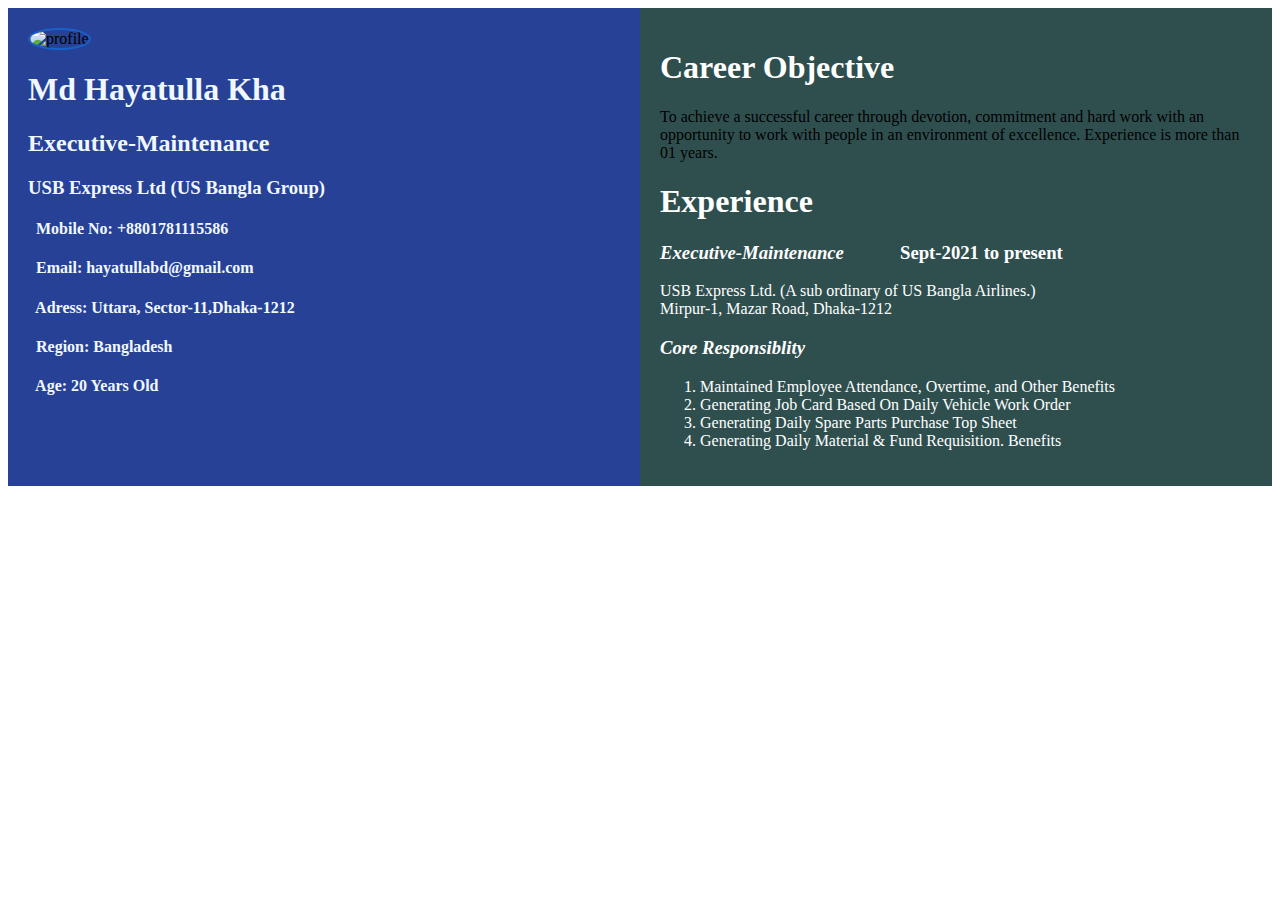
==== index.html @ 7abb5c31 "committed" ====
<!DOCTYPE html>
<html>
    <html lang="en">
        <link rel="stylesheet" href="https://cdnjs.cloudflare.com/ajax/libs/font-awesome/6.6.0/css/all.min.css" integrity="sha512-Kc323vGBEqzTmouAECnVceyQqyqdsSiqLQISBL29aUW4U/M7pSPA/gEUZQqv1cwx4OnYxTxve5UMg5GT6L4JJg==" crossorigin="anonymous" referrerpolicy="no-referrer" />
        <link rel="stylesheet" href="/css/main.css">
<title> My Portfolio</title>
</head>

<body>
<div class="profile">
<div class="left">
<img src="/images/profile.jpg" alt="profile">
    <h1>Md Hayatulla Kha</h1>
    <h2><strong>Executive-Maintenance </strong></h2>
    <h3>USB Express Ltd (US Bangla Group)</h3>
    <h4><i class="fa-solid fa-phone"></i> &nbsp; Mobile No: +8801781115586</h4>
    <h4><i class="fa-solid fa-envelope"></i></i> &nbsp; Email: hayatullabd@gmail.com</h4>
    <h4><i class="fa-solid fa-location-dot"></i> &nbsp; Adress: Uttara, Sector-11,Dhaka-1212</h4>
    <h4><i class="fa-solid fa-globe"></i> &nbsp; Region: Bangladesh</h4>
    <h4><i class="fa-solid fa-calendar-days"></i></i> &nbsp; Age: 20 Years Old</h4>
</div>

<div class="right"> 
    <h1>Career Objective</h1>
    <p>To achieve a successful career through devotion, commitment
        and hard work with an opportunity to work with people in an
        environment of excellence. Experience is more than 01 years.</p>
        <h1>Experience</h1>
        <h3><em>Executive-Maintenance</em> &nbsp;&nbsp;&nbsp;&nbsp;&nbsp;&nbsp;&nbsp;&nbsp;&nbsp;&nbsp;&nbsp;Sept-2021 to present</h3>
        <adress> USB Express Ltd. (A sub ordinary of US Bangla Airlines.)<br />
            Mirpur-1, Mazar Road, Dhaka-1212</adress>
        
            <h3><em>Core Responsiblity</em></h3>
        <ol>
        <li> Maintained Employee Attendance, Overtime, and Other
            Benefits</li>
        <li> Generating Job Card Based On Daily Vehicle Work Order</li>
        <li> Generating Daily Spare Parts Purchase Top Sheet</li>
        <li> Generating Daily Material & Fund Requisition.
                        Benefits</li>
            
        </ol>

</div>

</body>
</html>
---- css/main.css ----
.profile {
    display: flex;

.left {
    flex: 1;
    background-color: rgb(39, 65, 150);
    padding: 20px;
    img{ width: 300px;
        height: 300px;
        border-radius: 50%;
        object-fit: cover;
        border: 2px solid #1175e99c;
    }
    h1,h2,h3,h4,h5{-webkit-text-fill-color: aliceblue;}
}
.right {
    flex: 1;
    background-color:darkslategray;
    padding: 20px;
    h1,adress,h3,li{-webkit-text-fill-color:white;}
}
}
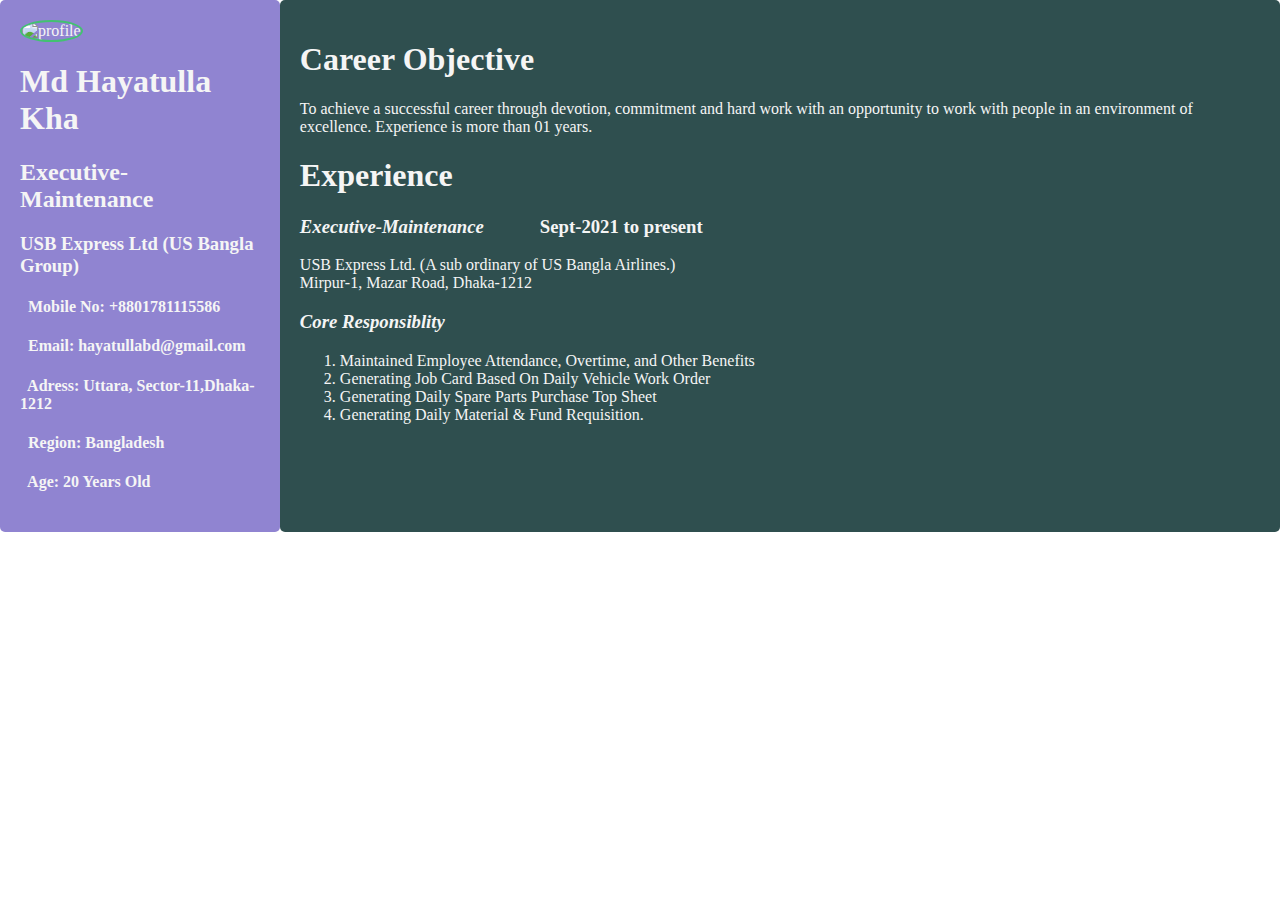
==== commit e023edf2: "commit" ====
--- a/index.html
+++ b/index.html
@@ -7,8 +7,11 @@
 </head>
 
 <body>
-<div class="profile">
-<div class="left">
+    <!-- Header section Start -->
+<header>
+</header>
+<div class="container">
+<section id="profile">
 <img src="/images/profile.jpg" alt="profile">
     <h1>Md Hayatulla Kha</h1>
     <h2><strong>Executive-Maintenance </strong></h2>
@@ -18,9 +21,8 @@
     <h4><i class="fa-solid fa-location-dot"></i> &nbsp; Adress: Uttara, Sector-11,Dhaka-1212</h4>
     <h4><i class="fa-solid fa-globe"></i> &nbsp; Region: Bangladesh</h4>
     <h4><i class="fa-solid fa-calendar-days"></i></i> &nbsp; Age: 20 Years Old</h4>
-</div>
-
-<div class="right"> 
+</section>
+<section id="career_obj">
     <h1>Career Objective</h1>
     <p>To achieve a successful career through devotion, commitment
         and hard work with an opportunity to work with people in an
@@ -36,11 +38,9 @@
             Benefits</li>
         <li> Generating Job Card Based On Daily Vehicle Work Order</li>
         <li> Generating Daily Spare Parts Purchase Top Sheet</li>
-        <li> Generating Daily Material & Fund Requisition.
-                        Benefits</li>
-            
+        <li> Generating Daily Material & Fund Requisition.</li>    
         </ol>
-
+    </section>
 </div>
 
 </body>
--- a/css/main.css
+++ b/css/main.css
@@ -1,22 +1,29 @@
-.profile {
+body,html{
+    margin: 0;
+    padding:0;
+    height:100;
+}
+
+.container{
     display: flex;
+}
 
-.left {
-    flex: 1;
-    background-color: rgb(39, 65, 150);
+#profile {
+    background-color: #9084d1;
+    color:whitesmoke;
     padding: 20px;
-    img{ width: 300px;
-        height: 300px;
-        border-radius: 50%;
-        object-fit: cover;
-        border: 2px solid #1175e99c;
-    }
-    h1,h2,h3,h4,h5{-webkit-text-fill-color: aliceblue;}
+    border-radius: 5px;
 }
-.right {
-    flex: 1;
-    background-color:darkslategray;
+#profile img {
+    width: 300px;
+    height: auto;
+    border-radius: 50%;
+    object-fit: cover;
+    border: 2px solid #11e9359c;
+}
+#career_obj {
+    background-color: darkslategray;
+    color:whitesmoke;
     padding: 20px;
-    h1,adress,h3,li{-webkit-text-fill-color:white;}
-}
+    border-radius: 5px;
 }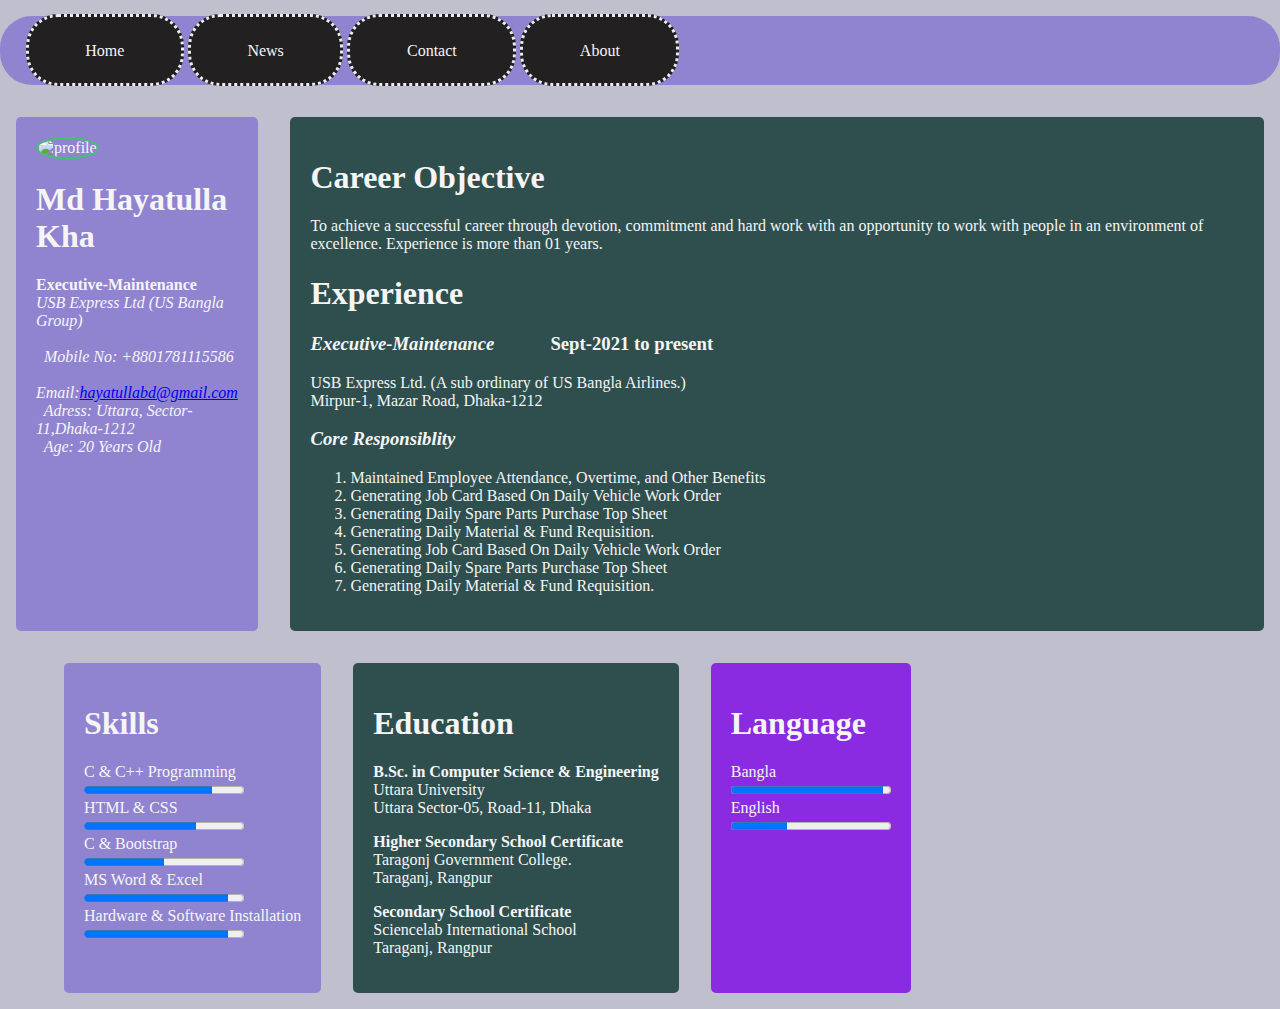
==== commit 4a3969a2: "commit" ====
--- a/index.html
+++ b/index.html
@@ -7,21 +7,31 @@
 </head>
 
 <body>
-    <!-- Header section Start -->
-<header>
-</header>
+    <header>
+    <div class="nav_menu">
+        <nav>
+            <ul>
+                <li><a href="*">Home</a></li>
+                <li><a href="*">News</a></li>
+                <li><a href="*">Contact</a></li>
+                <li><a href="*">About</a></li>
+              </ul>
+        </nav>
+      </header>
+    </div>
+    
 <div class="container">
 <section id="profile">
 <img src="/images/profile.jpg" alt="profile">
     <h1>Md Hayatulla Kha</h1>
-    <h2><strong>Executive-Maintenance </strong></h2>
-    <h3>USB Express Ltd (US Bangla Group)</h3>
-    <h4><i class="fa-solid fa-phone"></i> &nbsp; Mobile No: +8801781115586</h4>
-    <h4><i class="fa-solid fa-envelope"></i></i> &nbsp; Email: hayatullabd@gmail.com</h4>
-    <h4><i class="fa-solid fa-location-dot"></i> &nbsp; Adress: Uttara, Sector-11,Dhaka-1212</h4>
-    <h4><i class="fa-solid fa-globe"></i> &nbsp; Region: Bangladesh</h4>
-    <h4><i class="fa-solid fa-calendar-days"></i></i> &nbsp; Age: 20 Years Old</h4>
+   <strong>Executive-Maintenance </strong>
+    <address>USB Express Ltd (US Bangla Group)<address> <br />
+    <i class="fa-solid fa-phone"></i> &nbsp; Mobile No: +8801781115586 <br />
+    <i class="fa-solid fa-envelope"></i></i> &nbsp; Email:<a href="mailto:hayatullabd@gmail.com">hayatullabd@gmail.com</a><br />
+    <i class="fa-solid fa-location-dot"></i> &nbsp; Adress: Uttara, Sector-11,Dhaka-1212<br />
+    <i class="fa-solid fa-calendar-days"></i></i> &nbsp; Age: 20 Years Old
 </section>
+
 <section id="career_obj">
     <h1>Career Objective</h1>
     <p>To achieve a successful career through devotion, commitment
@@ -38,10 +48,51 @@
             Benefits</li>
         <li> Generating Job Card Based On Daily Vehicle Work Order</li>
         <li> Generating Daily Spare Parts Purchase Top Sheet</li>
+        <li> Generating Daily Material & Fund Requisition.</li> 
+        <li> Generating Job Card Based On Daily Vehicle Work Order</li>
+        <li> Generating Daily Spare Parts Purchase Top Sheet</li>
         <li> Generating Daily Material & Fund Requisition.</li>    
         </ol>
     </section>
 </div>
+<div class="container_1">
+    <section id="skills">
+        <h1>Skills</h1>
+        <label for="file">C & C++ Programming</label><br /> 
+        <progress id="file" value="80" max="100">80%</progress> <br />       
+        <label for="file">HTML & CSS</label><br />  
+        <progress id="file" value="70" max="100">70%</progress><br />
+        <label for="file">C & Bootstrap</label><br />  
+        <progress id="file" value="50" max="100">50%</progress><br />
+        <label for="file">MS Word & Excel</label><br />  
+        <progress id="file" value="90" max="100">90%</progress> <br />
+        <label for="file">Hardware & Software Installation</label><br />  
+        <progress id="file" value="90" max="100">90%</progress>
+    </section>
+    <section id="education">
+            <h1>Education</h1>
+            <p><b>B.Sc. in Computer Science & Engineering</b><br />
+            Uttara University <br />Uttara Sector-05, Road-11, Dhaka
+            </p>
+            <p><b>Higher Secondary School Certificate</b><br />
+                Taragonj Government College. <br />Taraganj, Rangpur
+            </p>
+        </p>
+        <p><b>Secondary School Certificate</b><br />
+            Sciencelab International School <br />Taraganj, Rangpur
+        </p>
+        </section>
 
+        <section id="language">
+            <h1>Language</h1>
+            <label for="file">Bangla</label><br /> 
+            <progress id="file" value="95" max="100">95%</progress> <br />
+            <label for="file">English</label><br /> 
+            <progress id="file" value="35" max="100">35%</progress> <br />
+            
+        </section>
+
+
+</div>
 </body>
 </html>--- a/css/main.css
+++ b/css/main.css
@@ -1,18 +1,48 @@
 body,html{
+    background-color: #bfbfce;
     margin: 0;
     padding:0;
     height:100;
 }
+/* navbar */
 
+nav ul{
+    list-style: none;
+    background-color: #9084d1;
+    border-radius: 2rem;
+    padding: 2%;
+
+}
+nav ul li{
+    padding: 2%;
+    border-radius: 2rem;
+    border-style: dotted;
+    border-color: rgb(233, 237, 241);
+    background-color: #222021;
+    display: inline;
+}
+nav ul li a{
+    color:whitesmoke;
+    text-decoration: none;
+    margin: 2rem 2rem 2rem 2rem;
+
+}
+nav ul li a:hover {
+    padding: 1%;
+    background-color: darkgreen;
+  }
+
+/* profile section */
 .container{
     display: flex;
 }
 
-#profile {
+#profile{
     background-color: #9084d1;
     color:whitesmoke;
     padding: 20px;
     border-radius: 5px;
+    margin: 1rem 1rem 1rem 1rem;
 }
 #profile img {
     width: 300px;
@@ -26,4 +56,31 @@
     color:whitesmoke;
     padding: 20px;
     border-radius: 5px;
-}+    margin: 1rem 1rem 1rem 1rem;
+}
+
+.container_1{
+  display: flex;
+}
+
+#skills {
+    background-color: #9084d1;
+    color:whitesmoke;
+    padding: 20px;
+    border-radius: 5px;
+    margin: 1rem 1rem 1rem 4rem;
+}
+#education{
+    background-color: darkslategray;
+    color:whitesmoke;
+    padding: 20px;
+    border-radius: 5px;
+    margin: 1rem 1rem 1rem 1rem;
+}
+#language{
+    background-color: blueviolet;
+    color:whitesmoke;
+    padding: 20px;
+    border-radius: 5px;
+    margin: 1rem 1rem 1rem 1rem;
+}
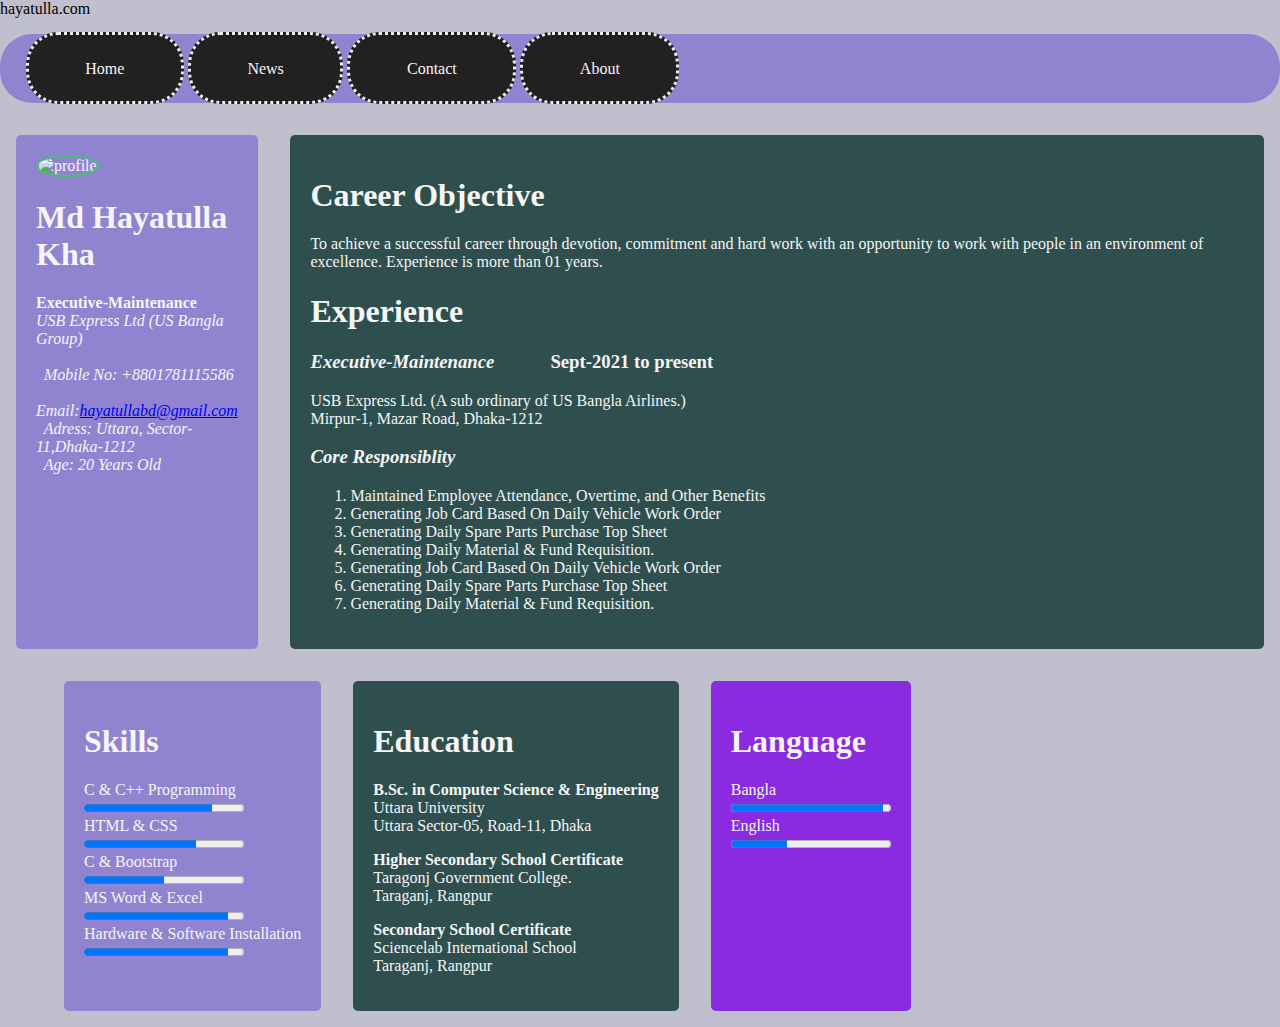
==== commit a1785e33: "commit" ====
--- a/index.html
+++ b/index.html
@@ -1,6 +1,7 @@
 <!DOCTYPE html>
 <html>
     <html lang="en">
+    <head>
         <link rel="stylesheet" href="https://cdnjs.cloudflare.com/ajax/libs/font-awesome/6.6.0/css/all.min.css" integrity="sha512-Kc323vGBEqzTmouAECnVceyQqyqdsSiqLQISBL29aUW4U/M7pSPA/gEUZQqv1cwx4OnYxTxve5UMg5GT6L4JJg==" crossorigin="anonymous" referrerpolicy="no-referrer" />
         <link rel="stylesheet" href="/css/main.css">
 <title> My Portfolio</title>
@@ -8,7 +9,8 @@
 
 <body>
     <header>
-    <div class="nav_menu">
+    <div class="navbar">
+            <span>hayatulla.com</span>
         <nav>
             <ul>
                 <li><a href="*">Home</a></li>
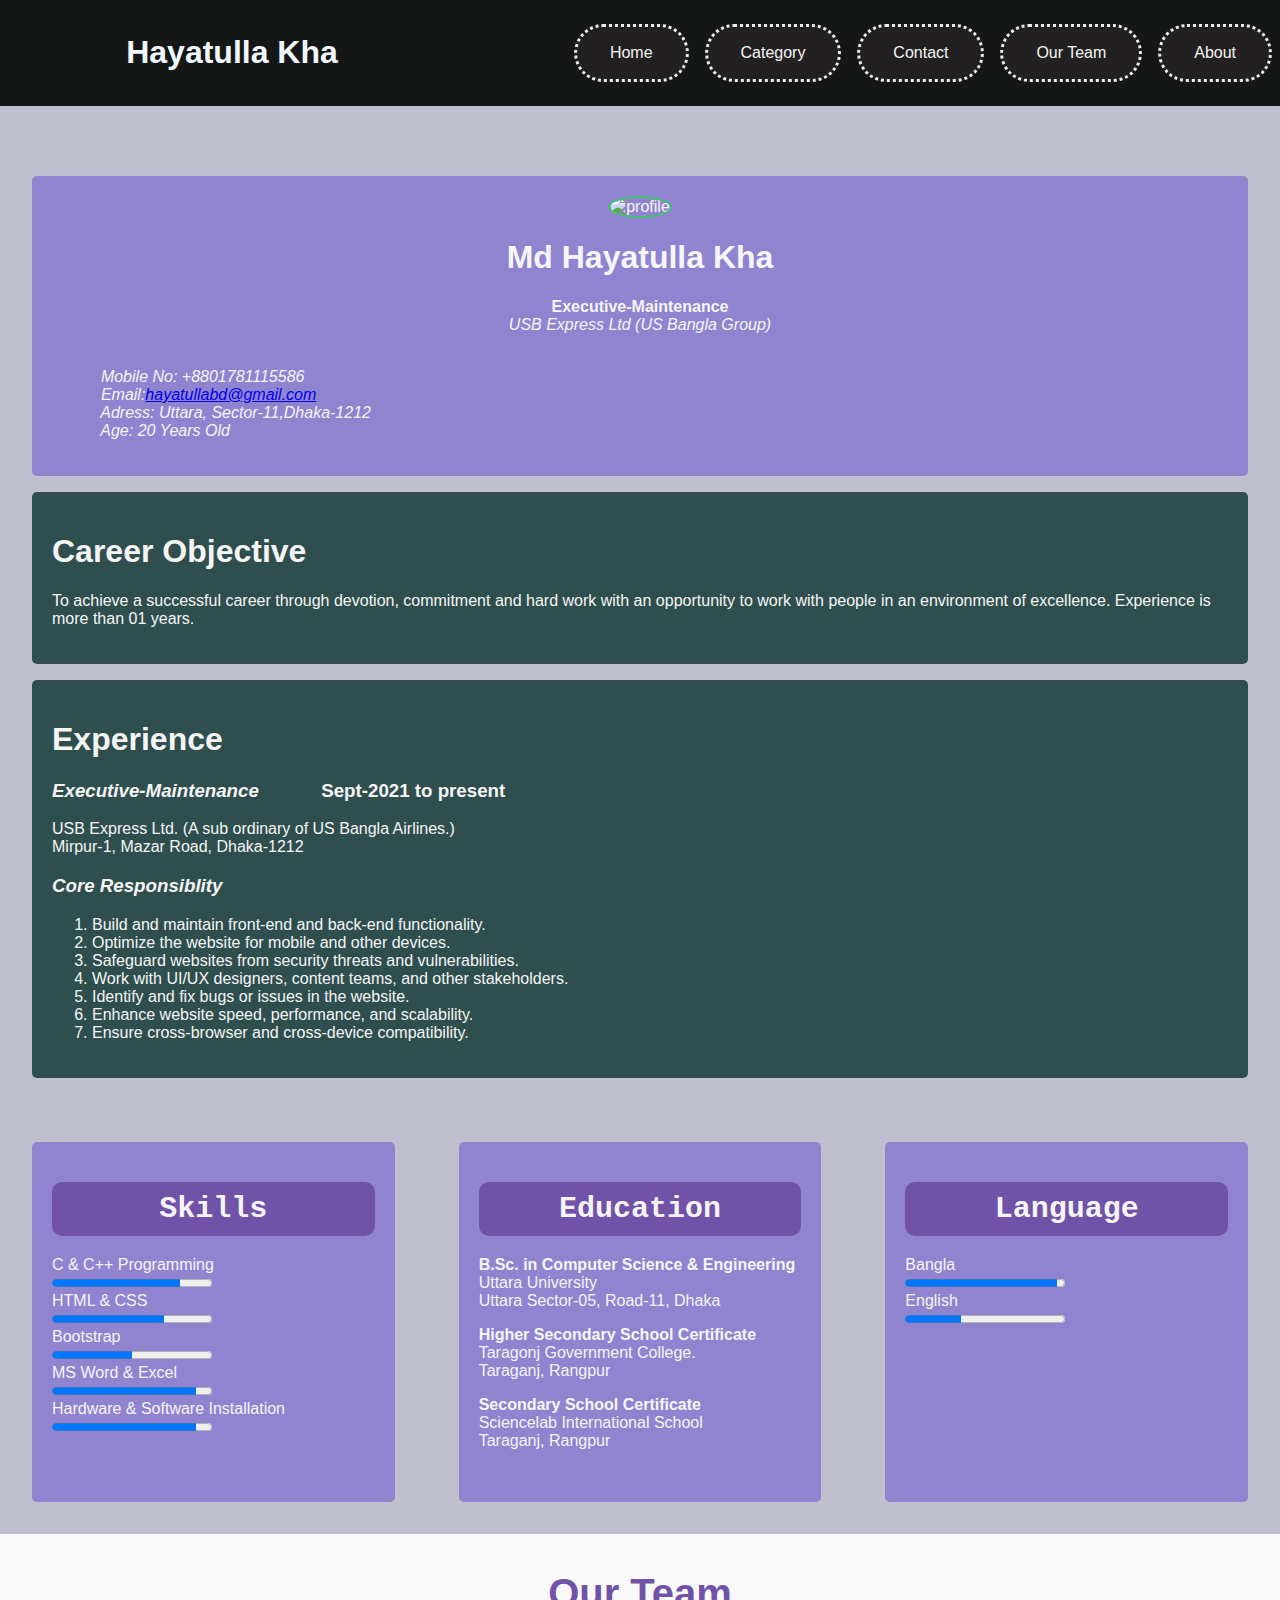
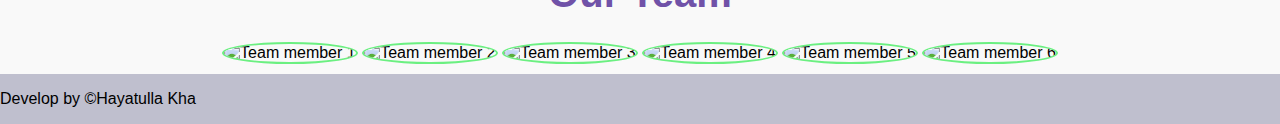
==== commit d657928a: "committed" ====
--- a/index.html
+++ b/index.html
@@ -2,25 +2,25 @@
 <html>
     <html lang="en">
     <head>
+        <meta name="viewport" content="width=device-width,initial-scale=1.0" />
         <link rel="stylesheet" href="https://cdnjs.cloudflare.com/ajax/libs/font-awesome/6.6.0/css/all.min.css" integrity="sha512-Kc323vGBEqzTmouAECnVceyQqyqdsSiqLQISBL29aUW4U/M7pSPA/gEUZQqv1cwx4OnYxTxve5UMg5GT6L4JJg==" crossorigin="anonymous" referrerpolicy="no-referrer" />
         <link rel="stylesheet" href="/css/main.css">
 <title> My Portfolio</title>
 </head>
 
 <body>
-    <header>
-    <div class="navbar">
-            <span>hayatulla.com</span>
+    <header id="blog-header">
+    <figure class="logo"></figure><h1>Hayatulla Kha</h1></figure>
         <nav>
-            <ul>
-                <li><a href="*">Home</a></li>
-                <li><a href="*">News</a></li>
+        <ul>
+                <li><a href="index.html">Home</a></li>
+                <li><a href="*">Category</a></li>
                 <li><a href="*">Contact</a></li>
+                <li><a href="#our_team">Our Team</a></li>
                 <li><a href="*">About</a></li>
               </ul>
         </nav>
       </header>
-    </div>
     
 <div class="container">
 <section id="profile">
@@ -28,10 +28,12 @@
     <h1>Md Hayatulla Kha</h1>
    <strong>Executive-Maintenance </strong>
     <address>USB Express Ltd (US Bangla Group)<address> <br />
-    <i class="fa-solid fa-phone"></i> &nbsp; Mobile No: +8801781115586 <br />
-    <i class="fa-solid fa-envelope"></i></i> &nbsp; Email:<a href="mailto:hayatullabd@gmail.com">hayatullabd@gmail.com</a><br />
-    <i class="fa-solid fa-location-dot"></i> &nbsp; Adress: Uttara, Sector-11,Dhaka-1212<br />
-    <i class="fa-solid fa-calendar-days"></i></i> &nbsp; Age: 20 Years Old
+    <ul>
+    <li><i class="fa-solid fa-phone"></i> &nbsp; Mobile No: +8801781115586 <br /></li>
+    <li><i class="fa-solid fa-envelope"></i></i> &nbsp; Email:<a href="mailto:hayatullabd@gmail.com">hayatullabd@gmail.com</a><br /></li>
+    <li><i class="fa-solid fa-location-dot"></i> &nbsp; Adress: Uttara, Sector-11,Dhaka-1212<br /></li>
+    <li><i class="fa-solid fa-calendar-days"></i></i> &nbsp; Age: 20 Years Old</li>
+    </ul>
 </section>
 
 <section id="career_obj">
@@ -39,6 +41,8 @@
     <p>To achieve a successful career through devotion, commitment
         and hard work with an opportunity to work with people in an
         environment of excellence. Experience is more than 01 years.</p>
+    </section>
+        <section id="experience">
         <h1>Experience</h1>
         <h3><em>Executive-Maintenance</em> &nbsp;&nbsp;&nbsp;&nbsp;&nbsp;&nbsp;&nbsp;&nbsp;&nbsp;&nbsp;&nbsp;Sept-2021 to present</h3>
         <adress> USB Express Ltd. (A sub ordinary of US Bangla Airlines.)<br />
@@ -46,31 +50,32 @@
         
             <h3><em>Core Responsiblity</em></h3>
         <ol>
-        <li> Maintained Employee Attendance, Overtime, and Other
-            Benefits</li>
-        <li> Generating Job Card Based On Daily Vehicle Work Order</li>
-        <li> Generating Daily Spare Parts Purchase Top Sheet</li>
-        <li> Generating Daily Material & Fund Requisition.</li> 
-        <li> Generating Job Card Based On Daily Vehicle Work Order</li>
-        <li> Generating Daily Spare Parts Purchase Top Sheet</li>
-        <li> Generating Daily Material & Fund Requisition.</li>    
+        <li>Build and maintain front-end and back-end functionality.</li>
+        <li>Optimize the website for mobile and other devices.</li>
+        <li>Safeguard websites from security threats and vulnerabilities. </li>
+        <li>Work with UI/UX designers, content teams, and other stakeholders.</li> 
+        <li>Identify and fix bugs or issues in the website.</li>
+        <li>Enhance website speed, performance, and scalability. </li>
+        <li>Ensure cross-browser and cross-device compatibility. </li>    
         </ol>
     </section>
 </div>
-<div class="container_1">
+
+<div class="others-section">
     <section id="skills">
         <h1>Skills</h1>
         <label for="file">C & C++ Programming</label><br /> 
         <progress id="file" value="80" max="100">80%</progress> <br />       
         <label for="file">HTML & CSS</label><br />  
         <progress id="file" value="70" max="100">70%</progress><br />
-        <label for="file">C & Bootstrap</label><br />  
+        <label for="file">Bootstrap</label><br />  
         <progress id="file" value="50" max="100">50%</progress><br />
         <label for="file">MS Word & Excel</label><br />  
         <progress id="file" value="90" max="100">90%</progress> <br />
         <label for="file">Hardware & Software Installation</label><br />  
         <progress id="file" value="90" max="100">90%</progress>
     </section>
+
     <section id="education">
             <h1>Education</h1>
             <p><b>B.Sc. in Computer Science & Engineering</b><br />
@@ -91,10 +96,25 @@
             <progress id="file" value="95" max="100">95%</progress> <br />
             <label for="file">English</label><br /> 
             <progress id="file" value="35" max="100">35%</progress> <br />
-            
         </section>
+</div>
 
+<div class="team-sec">
+    <section id="our_team">
+        <h1>Our Team</h1>
+        <img src="/images/profile.jpg" alt="Team member 1">
+        <img src="/images/bithi.png" alt="Team member 2">
+        <img src="/images/ismail.png" alt="Team member 3">
+        <img src="/images/mahamudul.png" alt="Team member 4">
+        <img src="/images/riaz.png" alt="Team member 5">
+        <img src="/images/popy.png" alt="Team member 6">
+    </section>
+</div>
 
+<div class="footer">
+    <footer>
+        <p>Develop by &COPY;Hayatulla Kha</p>
+    </footer>
 </div>
 </body>
 </html>--- a/css/main.css
+++ b/css/main.css
@@ -1,86 +1,134 @@
-body,html{
+/* General styles */
+body, html {
     background-color: #bfbfce;
+    font-family: Arial, sans-serif;
     margin: 0;
-    padding:0;
-    height:100;
+    padding: 0;
+    box-sizing: border-box;
 }
-/* navbar */
 
-nav ul{
+/* Navbar styles */
+#blog-header{
+    display: flex;
+    background-color: #151616;
+    justify-content: space-between;
+    align-items: center;
+    color: aliceblue;
+    position: fixed;
+    width: 100%;
+}
+nav{
+    width: 70%;
+}
+nav ul {
+    display: flex;
     list-style: none;
-    background-color: #9084d1;
     border-radius: 2rem;
-    padding: 2%;
+    flex-wrap: wrap;
+    justify-content: end;
+    padding: 0;
+}
 
-}
-nav ul li{
-    padding: 2%;
+nav ul li {
+    padding: 1%;
     border-radius: 2rem;
     border-style: dotted;
     border-color: rgb(233, 237, 241);
     background-color: #222021;
-    display: inline;
-}
-nav ul li a{
-    color:whitesmoke;
-    text-decoration: none;
-    margin: 2rem 2rem 2rem 2rem;
-
-}
-nav ul li a:hover {
-    padding: 1%;
-    background-color: darkgreen;
-  }
-
-/* profile section */
-.container{
-    display: flex;
+    margin: 0.5rem;
+    text-align: center;
 }
 
-#profile{
+nav ul li a {
+    color: whitesmoke;
+    text-decoration: none;
+    display: block;
+    padding: 0.5rem 1.5rem;
+}
+
+nav ul li a:hover {
+    background-color: rgb(12, 97, 209);
+    transition: background-color 0.3s ease;
+}
+
+/* Profile section */
+.container {
+    flex-wrap: wrap;
+    justify-content: center;
+    padding: 1rem ;
+    padding-top: 10rem;
+}
+
+#profile {
     background-color: #9084d1;
-    color:whitesmoke;
+    color: whitesmoke;
     padding: 20px;
     border-radius: 5px;
-    margin: 1rem 1rem 1rem 1rem;
+    margin: 1rem;
+    text-align: center;
+    max-width: 100%;
 }
+
 #profile img {
-    width: 300px;
+    width: 200%;
+    max-width: 300px;
     height: auto;
     border-radius: 50%;
     object-fit: cover;
     border: 2px solid #11e9359c;
 }
-#career_obj {
+
+#profile ul {
+    text-align: start;
+    list-style: none;
+}
+
+#career_obj,#experience {
     background-color: darkslategray;
-    color:whitesmoke;
+    color: whitesmoke;
     padding: 20px;
     border-radius: 5px;
-    margin: 1rem 1rem 1rem 1rem;
+    margin: 1rem;
+    max-width: 100%;
 }
 
-.container_1{
-  display: flex;
+/* Skills, education, language sections */
+.others-section{
+    display: flex;
+}
+#skills, #education, #language {
+    background-color: #9084d1;
+    width: 100%;
+    padding: 20px;
+    margin: 2rem;
+    border-radius: 5px;
+    color: whitesmoke;
+    width: 100%;
+    height: 20rem;
+}
+.others-section h1{
+font-size: 30px;
+text-align: center;
+font-family: 'Courier New', Courier, monospace;
+background-color: #7052a8;
+padding: 10px;
+border-radius: 10px;
 }
 
-#skills {
-    background-color: #9084d1;
-    color:whitesmoke;
-    padding: 20px;
-    border-radius: 5px;
-    margin: 1rem 1rem 1rem 4rem;
+/* Team Section */
+#our_team img {
+    width: 150px;
+    height: 150px;
+    border-radius: 50%;
+    border: 2px solid #11e9359c;
 }
-#education{
-    background-color: darkslategray;
-    color:whitesmoke;
-    padding: 20px;
-    border-radius: 5px;
-    margin: 1rem 1rem 1rem 1rem;
+
+#our_team {
+    text-align: center;
+    padding: 10px;
+    background-color: #f9f9f9;
 }
-#language{
-    background-color: blueviolet;
-    color:whitesmoke;
-    padding: 20px;
-    border-radius: 5px;
-    margin: 1rem 1rem 1rem 1rem;
-}
+#our_team h1 {
+    font-size: 40px;
+    color: #7052a8;
+}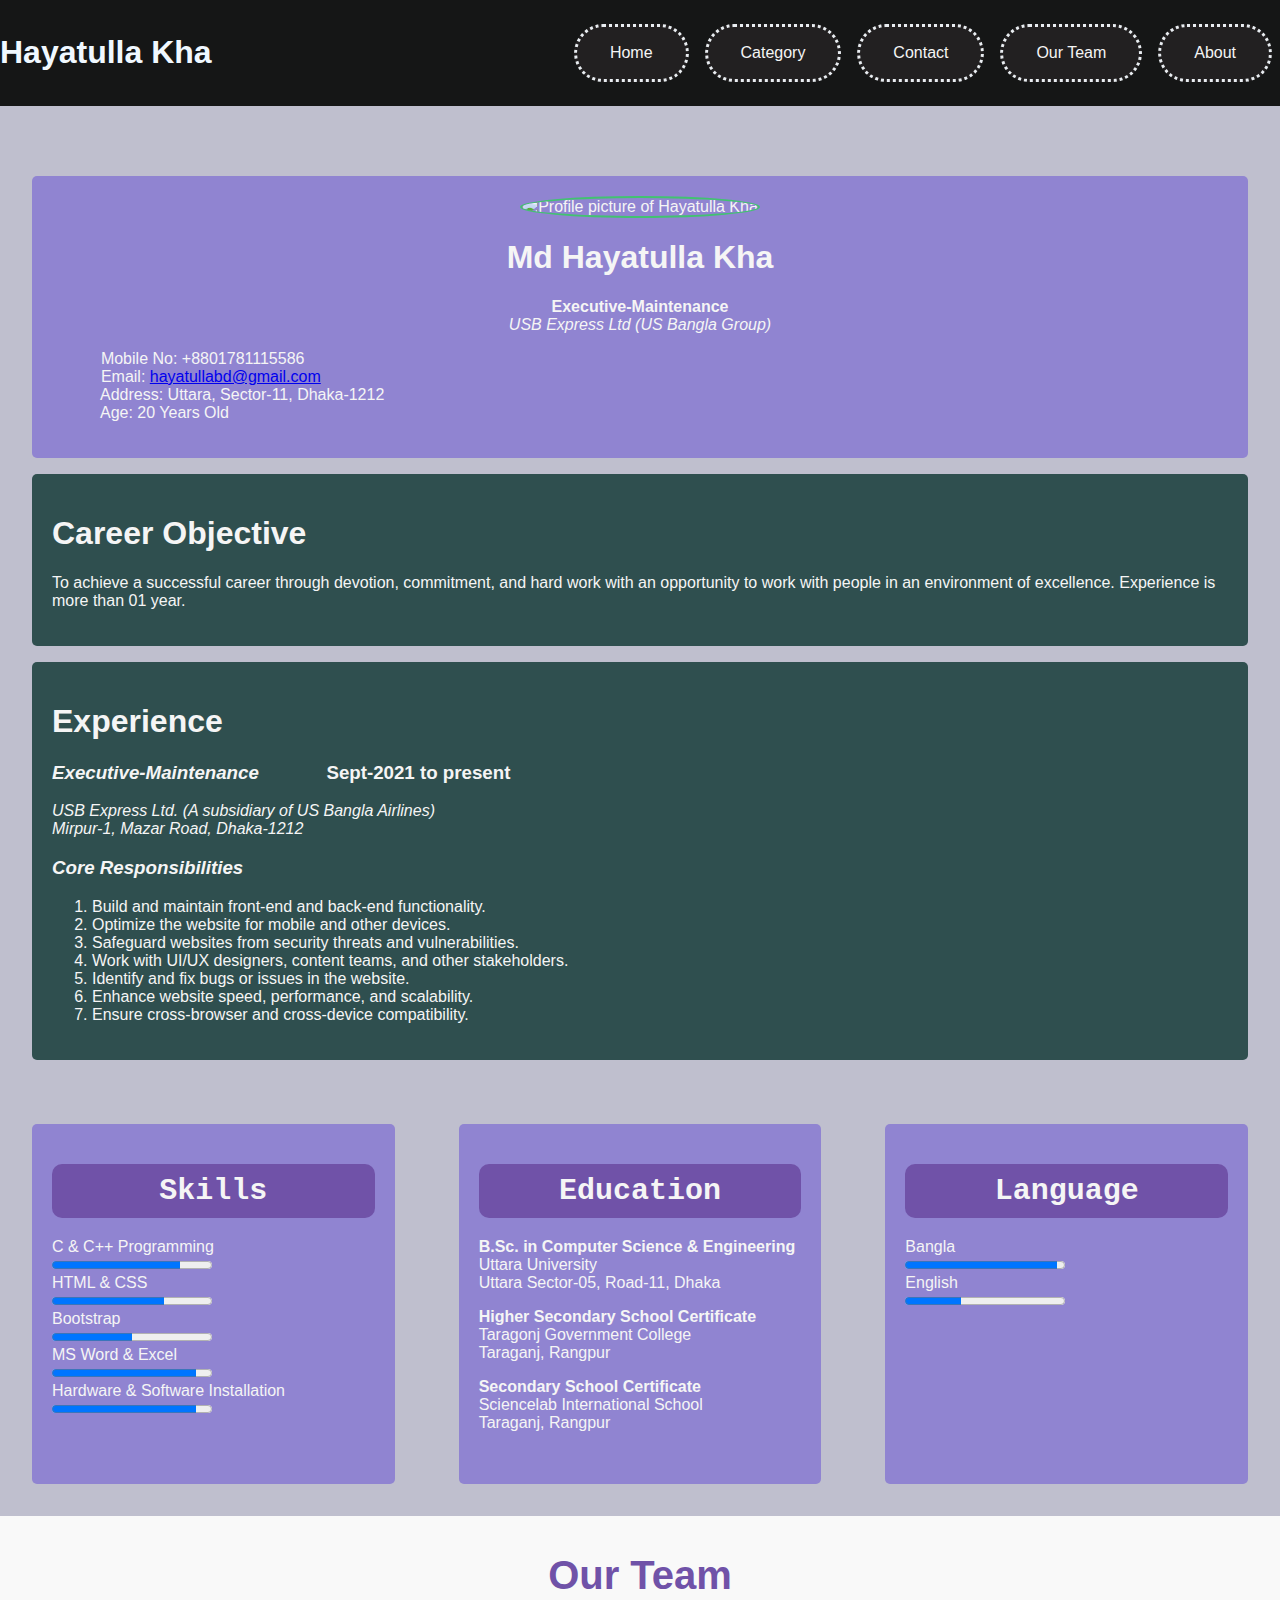
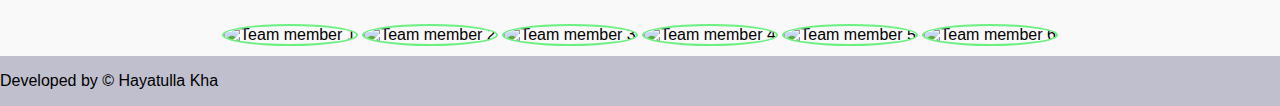
==== commit 106e2c9c: "committed" ====
--- a/index.html
+++ b/index.html
@@ -1,120 +1,114 @@
 <!DOCTYPE html>
-<html>
-    <html lang="en">
-    <head>
-        <meta name="viewport" content="width=device-width,initial-scale=1.0" />
-        <link rel="stylesheet" href="https://cdnjs.cloudflare.com/ajax/libs/font-awesome/6.6.0/css/all.min.css" integrity="sha512-Kc323vGBEqzTmouAECnVceyQqyqdsSiqLQISBL29aUW4U/M7pSPA/gEUZQqv1cwx4OnYxTxve5UMg5GT6L4JJg==" crossorigin="anonymous" referrerpolicy="no-referrer" />
-        <link rel="stylesheet" href="/css/main.css">
-<title> My Portfolio</title>
+<html lang="en">
+<head>
+    <meta charset="UTF-8">
+    <meta name="viewport" content="width=device-width, initial-scale=1.0">
+    <link rel="stylesheet" href="https://cdnjs.cloudflare.com/ajax/libs/font-awesome/6.6.0/css/all.min.css" integrity="sha512-Kc323vGBEqzTmouAECnVceyQqyqdsSiqLQISBL29aUW4U/M7pSPA/gEUZQqv1cwx4OnYxTxve5UMg5GT6L4JJg==" crossorigin="anonymous" referrerpolicy="no-referrer" />
+    <link rel="stylesheet" href="/css/main.css">
+    <title>My Portfolio</title>
 </head>
-
 <body>
     <header id="blog-header">
-    <figure class="logo"></figure><h1>Hayatulla Kha</h1></figure>
+        <h1>Hayatulla Kha</h1>
         <nav>
-        <ul>
+            <ul>
                 <li><a href="index.html">Home</a></li>
-                <li><a href="*">Category</a></li>
-                <li><a href="*">Contact</a></li>
+                <li><a href="#">Category</a></li>
+                <li><a href="#">Contact</a></li>
                 <li><a href="#our_team">Our Team</a></li>
-                <li><a href="*">About</a></li>
-              </ul>
+                <li><a href="#">About</a></li>
+            </ul>
         </nav>
-      </header>
+    </header>
     
-<div class="container">
-<section id="profile">
-<img src="/images/profile.jpg" alt="profile">
-    <h1>Md Hayatulla Kha</h1>
-   <strong>Executive-Maintenance </strong>
-    <address>USB Express Ltd (US Bangla Group)<address> <br />
-    <ul>
-    <li><i class="fa-solid fa-phone"></i> &nbsp; Mobile No: +8801781115586 <br /></li>
-    <li><i class="fa-solid fa-envelope"></i></i> &nbsp; Email:<a href="mailto:hayatullabd@gmail.com">hayatullabd@gmail.com</a><br /></li>
-    <li><i class="fa-solid fa-location-dot"></i> &nbsp; Adress: Uttara, Sector-11,Dhaka-1212<br /></li>
-    <li><i class="fa-solid fa-calendar-days"></i></i> &nbsp; Age: 20 Years Old</li>
-    </ul>
-</section>
+    <main class="container">
+        <section id="profile">
+            <img src="/images/profile.jpg" alt="Profile picture of Hayatulla Kha">
+            <h1>Md Hayatulla Kha</h1>
+            <strong>Executive-Maintenance</strong>
+            <address>USB Express Ltd (US Bangla Group)</address>
+            <ul>
+                <li><i class="fa-solid fa-phone"></i> &nbsp; Mobile No: +8801781115586</li>
+                <li><i class="fa-solid fa-envelope"></i> &nbsp; Email: <a href="mailto:hayatullabd@gmail.com">hayatullabd@gmail.com</a></li>
+                <li><i class="fa-solid fa-location-dot"></i> &nbsp; Address: Uttara, Sector-11, Dhaka-1212</li>
+                <li><i class="fa-solid fa-calendar-days"></i> &nbsp; Age: 20 Years Old</li>
+            </ul>
+        </section>
 
-<section id="career_obj">
-    <h1>Career Objective</h1>
-    <p>To achieve a successful career through devotion, commitment
-        and hard work with an opportunity to work with people in an
-        environment of excellence. Experience is more than 01 years.</p>
-    </section>
+        <section id="career_obj">
+            <h1>Career Objective</h1>
+            <p>To achieve a successful career through devotion, commitment, and hard work with an opportunity to work with people in an environment of excellence. Experience is more than 01 year.</p>
+        </section>
+        
         <section id="experience">
-        <h1>Experience</h1>
-        <h3><em>Executive-Maintenance</em> &nbsp;&nbsp;&nbsp;&nbsp;&nbsp;&nbsp;&nbsp;&nbsp;&nbsp;&nbsp;&nbsp;Sept-2021 to present</h3>
-        <adress> USB Express Ltd. (A sub ordinary of US Bangla Airlines.)<br />
-            Mirpur-1, Mazar Road, Dhaka-1212</adress>
-        
-            <h3><em>Core Responsiblity</em></h3>
-        <ol>
-        <li>Build and maintain front-end and back-end functionality.</li>
-        <li>Optimize the website for mobile and other devices.</li>
-        <li>Safeguard websites from security threats and vulnerabilities. </li>
-        <li>Work with UI/UX designers, content teams, and other stakeholders.</li> 
-        <li>Identify and fix bugs or issues in the website.</li>
-        <li>Enhance website speed, performance, and scalability. </li>
-        <li>Ensure cross-browser and cross-device compatibility. </li>    
-        </ol>
-    </section>
-</div>
+            <h1>Experience</h1>
+            <h3><em>Executive-Maintenance</em> &nbsp;&nbsp;&nbsp;&nbsp;&nbsp;&nbsp;&nbsp;&nbsp;&nbsp;&nbsp;&nbsp; Sept-2021 to present</h3>
+            <address>USB Express Ltd. (A subsidiary of US Bangla Airlines)<br>Mirpur-1, Mazar Road, Dhaka-1212</address>
+            
+            <h3><em>Core Responsibilities</em></h3>
+            <ol>
+                <li>Build and maintain front-end and back-end functionality.</li>
+                <li>Optimize the website for mobile and other devices.</li>
+                <li>Safeguard websites from security threats and vulnerabilities.</li>
+                <li>Work with UI/UX designers, content teams, and other stakeholders.</li> 
+                <li>Identify and fix bugs or issues in the website.</li>
+                <li>Enhance website speed, performance, and scalability.</li>
+                <li>Ensure cross-browser and cross-device compatibility.</li>    
+            </ol>
+        </section>
+    </main>
 
-<div class="others-section">
-    <section id="skills">
-        <h1>Skills</h1>
-        <label for="file">C & C++ Programming</label><br /> 
-        <progress id="file" value="80" max="100">80%</progress> <br />       
-        <label for="file">HTML & CSS</label><br />  
-        <progress id="file" value="70" max="100">70%</progress><br />
-        <label for="file">Bootstrap</label><br />  
-        <progress id="file" value="50" max="100">50%</progress><br />
-        <label for="file">MS Word & Excel</label><br />  
-        <progress id="file" value="90" max="100">90%</progress> <br />
-        <label for="file">Hardware & Software Installation</label><br />  
-        <progress id="file" value="90" max="100">90%</progress>
-    </section>
+    <div class="others-section">
+        <section id="skills">
+            <h1>Skills</h1>
+            <label for="skill-c-cpp">C & C++ Programming</label><br> 
+            <progress id="skill-c-cpp" value="80" max="100">80%</progress><br>       
+            <label for="skill-html-css">HTML & CSS</label><br>  
+            <progress id="skill-html-css" value="70" max="100">70%</progress><br>
+            <label for="skill-bootstrap">Bootstrap</label><br>  
+            <progress id="skill-bootstrap" value="50" max="100">50%</progress><br>
+            <label for="skill-ms-office">MS Word & Excel</label><br>  
+            <progress id="skill-ms-office" value="90" max="100">90%</progress><br>
+            <label for="skill-hardware-software">Hardware & Software Installation</label><br>  
+            <progress id="skill-hardware-software" value="90" max="100">90%</progress>
+        </section>
 
-    <section id="education">
+        <section id="education">
             <h1>Education</h1>
-            <p><b>B.Sc. in Computer Science & Engineering</b><br />
-            Uttara University <br />Uttara Sector-05, Road-11, Dhaka
-            </p>
-            <p><b>Higher Secondary School Certificate</b><br />
-                Taragonj Government College. <br />Taraganj, Rangpur
-            </p>
-        </p>
-        <p><b>Secondary School Certificate</b><br />
-            Sciencelab International School <br />Taraganj, Rangpur
-        </p>
+            <p><b>B.Sc. in Computer Science & Engineering</b><br>
+            Uttara University<br>
+            Uttara Sector-05, Road-11, Dhaka</p>
+            <p><b>Higher Secondary School Certificate</b><br>
+            Taragonj Government College<br>
+            Taraganj, Rangpur</p>
+            <p><b>Secondary School Certificate</b><br>
+            Sciencelab International School<br>
+            Taraganj, Rangpur</p>
         </section>
 
         <section id="language">
             <h1>Language</h1>
-            <label for="file">Bangla</label><br /> 
-            <progress id="file" value="95" max="100">95%</progress> <br />
-            <label for="file">English</label><br /> 
-            <progress id="file" value="35" max="100">35%</progress> <br />
+            <label for="lang-bangla">Bangla</label><br> 
+            <progress id="lang-bangla" value="95" max="100">95%</progress><br>
+            <label for="lang-english">English</label><br> 
+            <progress id="lang-english" value="35" max="100">35%</progress><br>
         </section>
-</div>
+    </div>
 
-<div class="team-sec">
-    <section id="our_team">
-        <h1>Our Team</h1>
-        <img src="/images/profile.jpg" alt="Team member 1">
-        <img src="/images/bithi.png" alt="Team member 2">
-        <img src="/images/ismail.png" alt="Team member 3">
-        <img src="/images/mahamudul.png" alt="Team member 4">
-        <img src="/images/riaz.png" alt="Team member 5">
-        <img src="/images/popy.png" alt="Team member 6">
-    </section>
-</div>
+    <div class="team-sec">
+        <section id="our_team">
+            <h1>Our Team</h1>
+            <img src="/images/profile.jpg" alt="Team member 1">
+            <img src="/images/bithi.png" alt="Team member 2">
+            <img src="/images/ismail.png" alt="Team member 3">
+            <img src="/images/mahamudul.png" alt="Team member 4">
+            <img src="/images/riaz.png" alt="Team member 5">
+            <img src="/images/popy.png" alt="Team member 6">
+        </section>
+    </div>
 
-<div class="footer">
-    <footer>
-        <p>Develop by &COPY;Hayatulla Kha</p>
+    <footer class="footer">
+        <p>Developed by &COPY; Hayatulla Kha</p>
     </footer>
-</div>
 </body>
-</html>+</html>
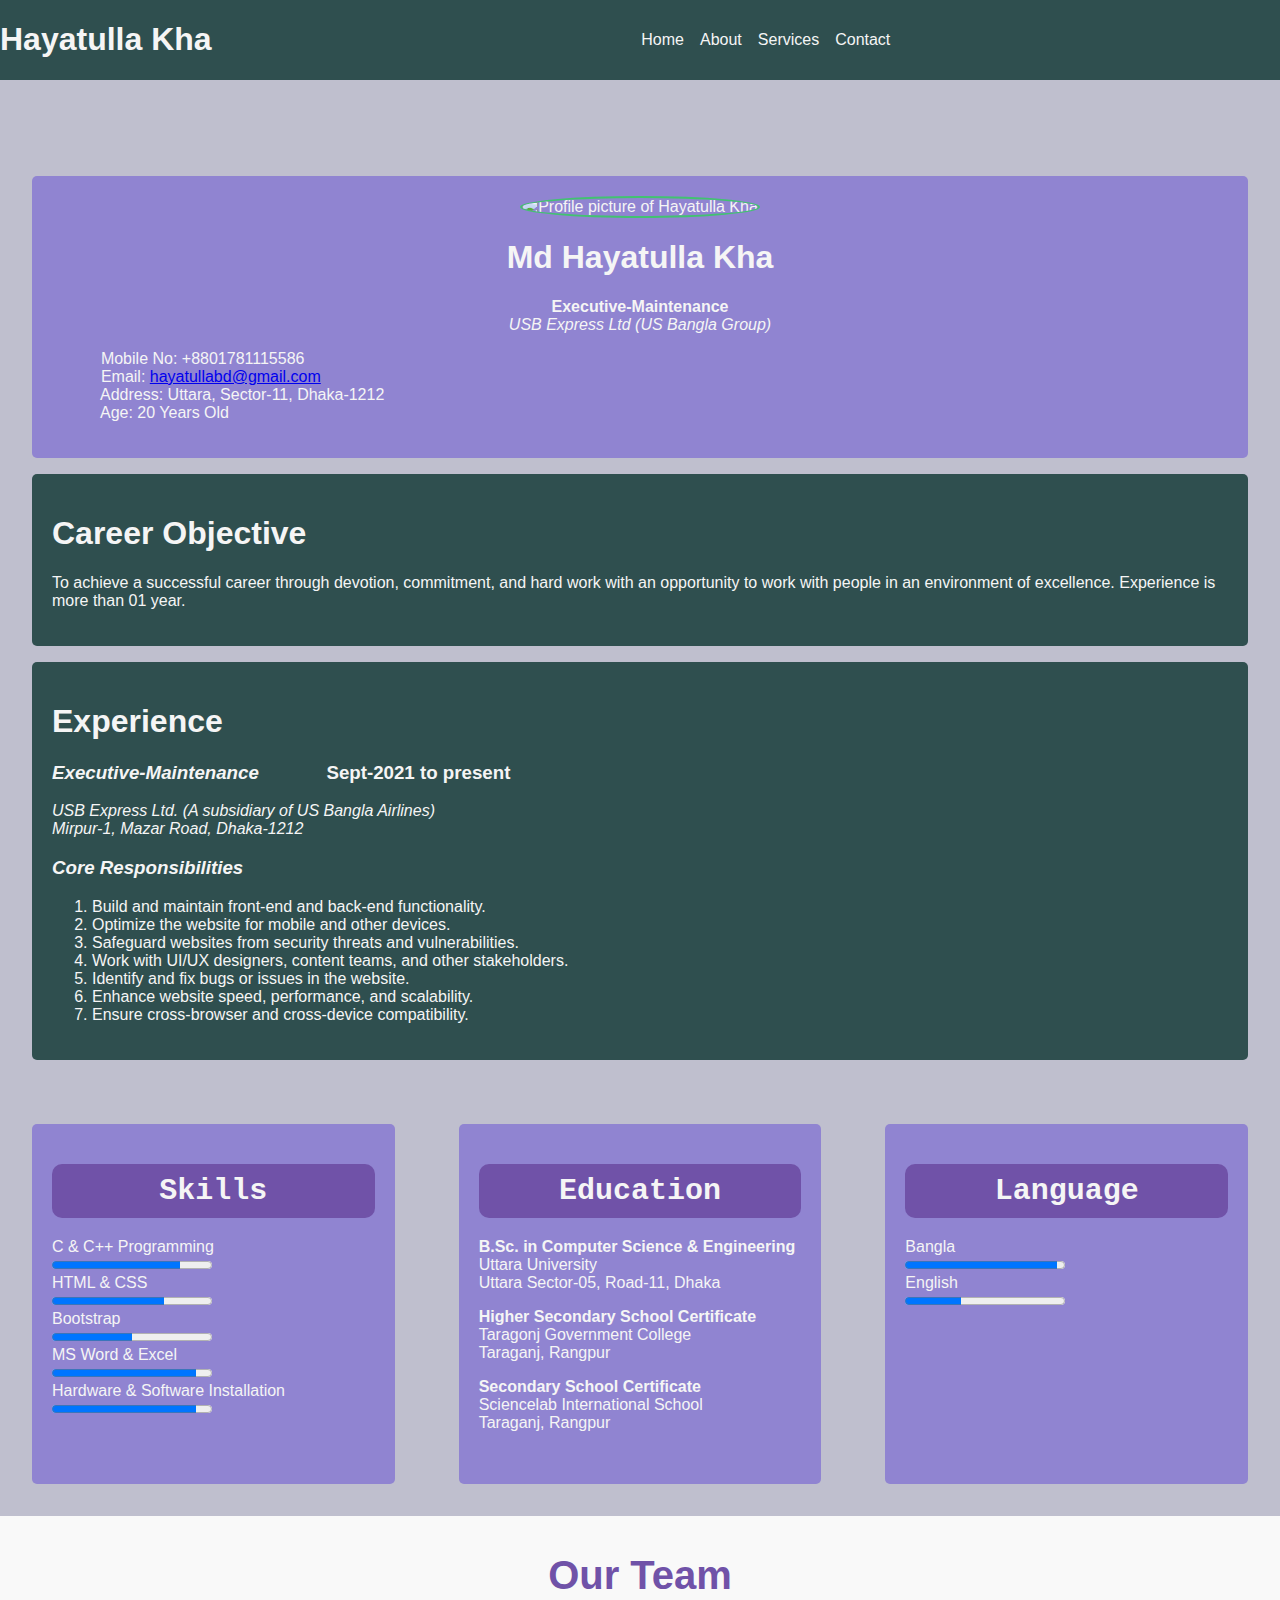
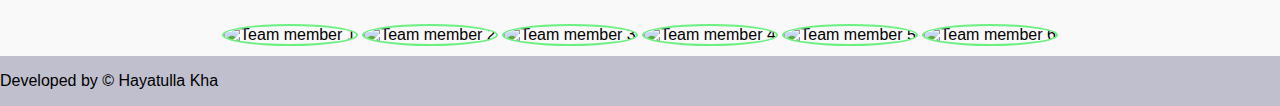
==== commit 2d7cbaba: "committed" ====
--- a/index.html
+++ b/index.html
@@ -8,16 +8,22 @@
     <title>My Portfolio</title>
 </head>
 <body>
-    <header id="blog-header">
-        <h1>Hayatulla Kha</h1>
+    <header>
         <nav>
-            <ul>
-                <li><a href="index.html">Home</a></li>
-                <li><a href="#">Category</a></li>
-                <li><a href="#">Contact</a></li>
-                <li><a href="#our_team">Our Team</a></li>
-                <li><a href="#">About</a></li>
+            <div class="logo">
+              <h1>Hayatulla Kha</h1></a>
+            </div>
+            <ul class="nav-links">
+                <li><a href="#home">Home</a></li>
+                <li><a href="#about">About</a></li>
+                <li><a href="#services">Services</a></li>
+                <li><a href="#contact">Contact</a></li>
             </ul>
+            <div class="nav-icons">
+                <a href="#" class="icon"><i class="fab fa-facebook"></i></a>
+                <a href="#" class="icon"><i class="fab fa-twitter"></i></a>
+                <a href="#" class="icon"><i class="fab fa-instagram"></i></a>
+            </div>
         </nav>
     </header>
     
--- a/css/main.css
+++ b/css/main.css
@@ -6,50 +6,32 @@
     padding: 0;
     box-sizing: border-box;
 }
-
-/* Navbar styles */
-#blog-header{
-    display: flex;
-    background-color: #151616;
-    justify-content: space-between;
-    align-items: center;
-    color: aliceblue;
-    position: fixed;
+header{
+    background-color: darkslategray;
+    color: whitesmoke;
+    position: absolute;
     width: 100%;
 }
 nav{
-    width: 70%;
-}
-nav ul {
     display: flex;
-    list-style: none;
-    border-radius: 2rem;
-    flex-wrap: wrap;
-    justify-content: end;
-    padding: 0;
+    justify-content: space-between;
+    align-items: center;
 }
 
-nav ul li {
-    padding: 1%;
-    border-radius: 2rem;
-    border-style: dotted;
-    border-color: rgb(233, 237, 241);
-    background-color: #222021;
-    margin: 0.5rem;
-    text-align: center;
+nav ul{
+    list-style: none;
+    display: flex;
+    gap: 1rem;
+
+}
+nav ul li{
+    display: inline;
+}
+nav ul li a{
+    color: whitesmoke;
+    text-decoration: none;
 }
 
-nav ul li a {
-    color: whitesmoke;
-    text-decoration: none;
-    display: block;
-    padding: 0.5rem 1.5rem;
-}
-
-nav ul li a:hover {
-    background-color: rgb(12, 97, 209);
-    transition: background-color 0.3s ease;
-}
 
 /* Profile section */
 .container {
@@ -131,4 +113,10 @@
 #our_team h1 {
     font-size: 40px;
     color: #7052a8;
+}
+#our_team img:hover {
+    background-color: midnightblue;
+    padding: 0.5rem 1.5rem;
+    border-radius: 20px;
+    transition: ease-in;
 }